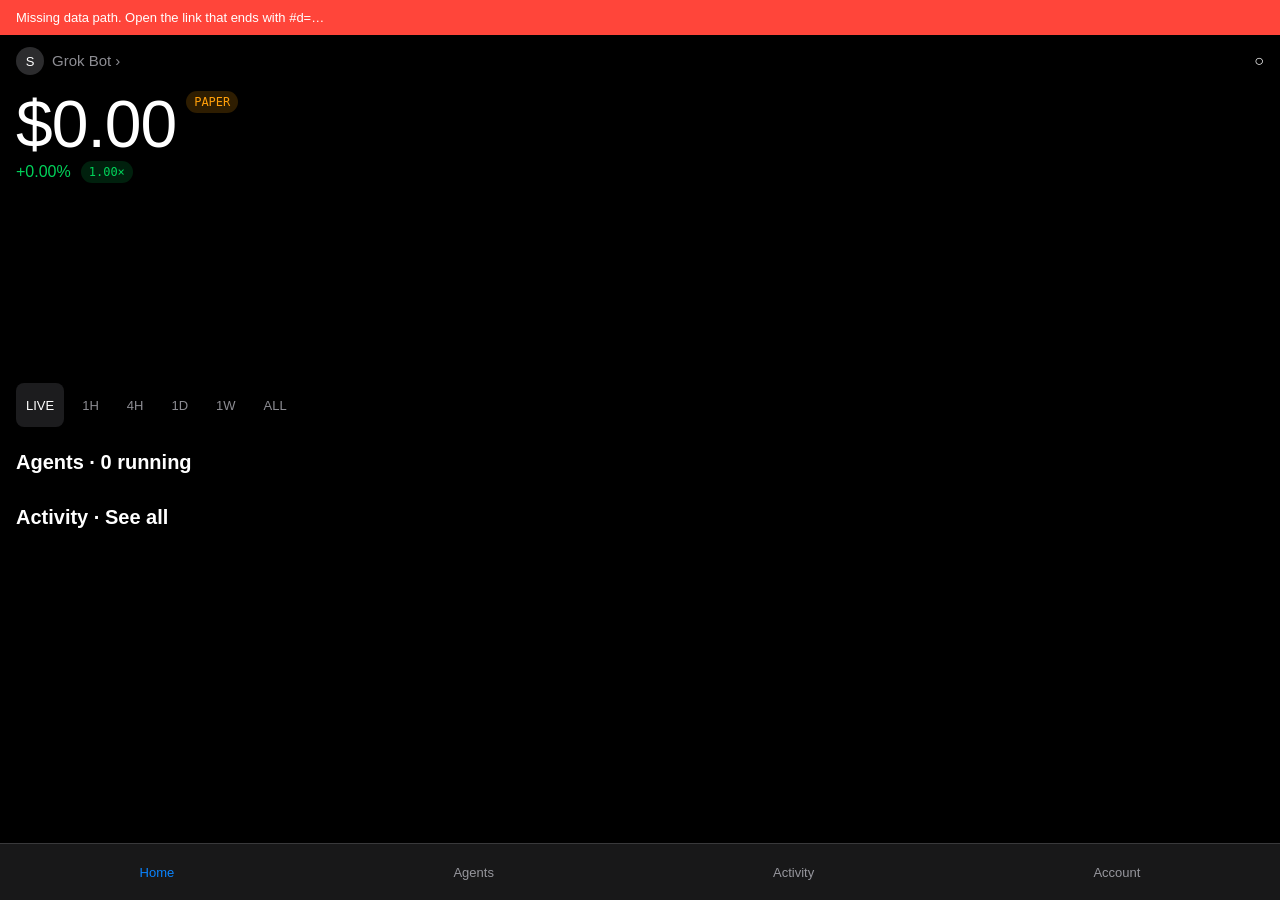
==== index.html @ 88a64cfe "Publish the plan-B static trading desk. Add the static home-screen app, paper-trading data tree, and" ====
<!doctype html>
<html lang="en">
<head>
  <meta charset="utf-8" />
  <meta name="viewport" content="width=device-width, initial-scale=1, viewport-fit=cover" />
  <meta name="theme-color" content="#000000" />
  <meta name="apple-mobile-web-app-capable" content="yes" />
  <meta name="mobile-web-app-capable" content="yes" />
  <meta name="apple-mobile-web-app-status-bar-style" content="black-translucent" />
  <link rel="manifest" href="manifest.json" />
  <link rel="apple-touch-icon" href="icons/icon-180.png" />
  <title>Trading Desk</title>
  <link rel="stylesheet" href="app.css" />
</head>
<body>
  <div id="err" class="err" hidden></div>
  <header class="nav">
    <div class="nav-left"><span class="avatar" id="avatar">S</span><span class="brand">Grok Bot ›</span></div>
    <div class="nav-right"><span class="bell" id="bell">○</span></div>
  </header>
  <main id="home" class="tab">
    <div class="balance-row">
      <div id="balance" class="balance">$0.00</div>
      <span id="paper" class="pill orange" hidden>PAPER</span>
    </div>
    <div class="subrow"><span id="today" class="today">+0.00%</span><span id="mult" class="pill green">1.00×</span></div>
    <canvas id="chart" width="390" height="180"></canvas>
    <div class="ranges" id="ranges">
      <button data-r="LIVE" class="on">LIVE</button>
      <button data-r="1H">1H</button><button data-r="4H">4H</button>
      <button data-r="1D">1D</button><button data-r="1W">1W</button><button data-r="ALL">ALL</button>
    </div>
    <h2>Agents · <span id="agentCount">0</span> running</h2>
    <div id="agents" class="carousel"></div>
    <h2>Activity · See all</h2>
    <div id="activity" class="activity"></div>
  </main>
  <nav class="tabs">
    <button class="on" data-tab="home">Home</button>
    <button data-tab="agentsTab">Agents</button>
    <button data-tab="activityTab">Activity</button>
    <button data-tab="account">Account</button>
  </nav>
  <script src="chart.js"></script>
  <script src="app.js"></script>
</body>
</html>
---- app.css ----
*{box-sizing:border-box;-webkit-tap-highlight-color:transparent}
html,body{margin:0;background:#000;color:#fff;font-family:-apple-system,BlinkMacSystemFont,"SF Pro Text","Segoe UI",Roboto,sans-serif;min-height:100%}
.nav{display:flex;justify-content:space-between;align-items:center;padding:calc(12px + env(safe-area-inset-top)) 16px 8px}
.avatar{width:28px;height:28px;border-radius:50%;background:#2c2c2e;display:inline-flex;align-items:center;justify-content:center;margin-right:8px;font-size:13px}
.brand{color:rgba(235,235,245,.6);font-size:15px}
.balance{font-family:"SF Pro Display",-apple-system,sans-serif;font-size:66px;font-variant-numeric:tabular-nums;letter-spacing:-1px;line-height:1}
.balance-row{display:flex;align-items:flex-start;gap:10px;padding:8px 16px 0}
.subrow{padding:4px 16px 12px;display:flex;gap:10px;align-items:center}
.today{color:#00d35a;font-variant-numeric:tabular-nums}
.pill{display:inline-block;padding:4px 8px;border-radius:999px;font-size:12px;font-family:ui-monospace,SFMono-Regular,Menlo,monospace}
.pill.green{background:rgba(0,211,90,.15);color:#00d35a}
.pill.orange{background:rgba(255,159,10,.18);color:#ff9f0a}
#chart{width:100%;height:180px;display:block}
.ranges{display:flex;gap:8px;padding:8px 16px;overflow-x:auto}
.ranges button,.tabs button{background:transparent;border:0;color:rgba(235,235,245,.6);font-size:13px;padding:8px 10px;min-height:44px}
.ranges button.on{color:#fff;background:#1c1c1e;border-radius:8px}
h2{font-size:20px;font-weight:600;padding:16px 16px 8px;margin:0}
.carousel{display:flex;gap:12px;overflow-x:auto;padding:0 16px 8px;scroll-snap-type:x mandatory}
.agent-card{flex:0 0 calc(100vw - 32px);aspect-ratio:504/470;background:#1c1c1e;border-radius:calc(42 * (100vw - 32px) / 504);padding:16px;scroll-snap-align:start}
.agent-card .name{font-size:17px;font-weight:600}
.agent-card .meta{color:rgba(235,235,245,.6);font-size:13px;margin-top:6px}
.activity{padding:0 16px 100px}
.row{display:flex;justify-content:space-between;gap:12px;padding:14px 0;border-bottom:1px solid rgba(84,84,88,.55)}
.row .t{font-size:15px}.row .s{color:rgba(235,235,245,.6);font-size:13px;margin-top:2px}
.row .v{font-variant-numeric:tabular-nums;text-align:right;font-size:15px}
.tabs{position:fixed;left:0;right:0;bottom:0;display:flex;justify-content:space-around;padding:6px 0 calc(6px + env(safe-area-inset-bottom));background:rgba(28,28,30,.86);backdrop-filter:blur(20px);-webkit-backdrop-filter:blur(20px);border-top:1px solid rgba(84,84,88,.55)}
.tabs button.on{color:#0a84ff}
.err{background:#ff453a;color:#fff;padding:10px 16px;font-size:13px}
.loading{background:#1c1c1e;border-radius:12px;height:24px;opacity:.5;animation:pulse 1.2s ease-in-out infinite}
@keyframes pulse{0%,100%{opacity:.5}50%{opacity:1}}
.empty{color:rgba(235,235,245,.6);padding:16px;font-size:14px}
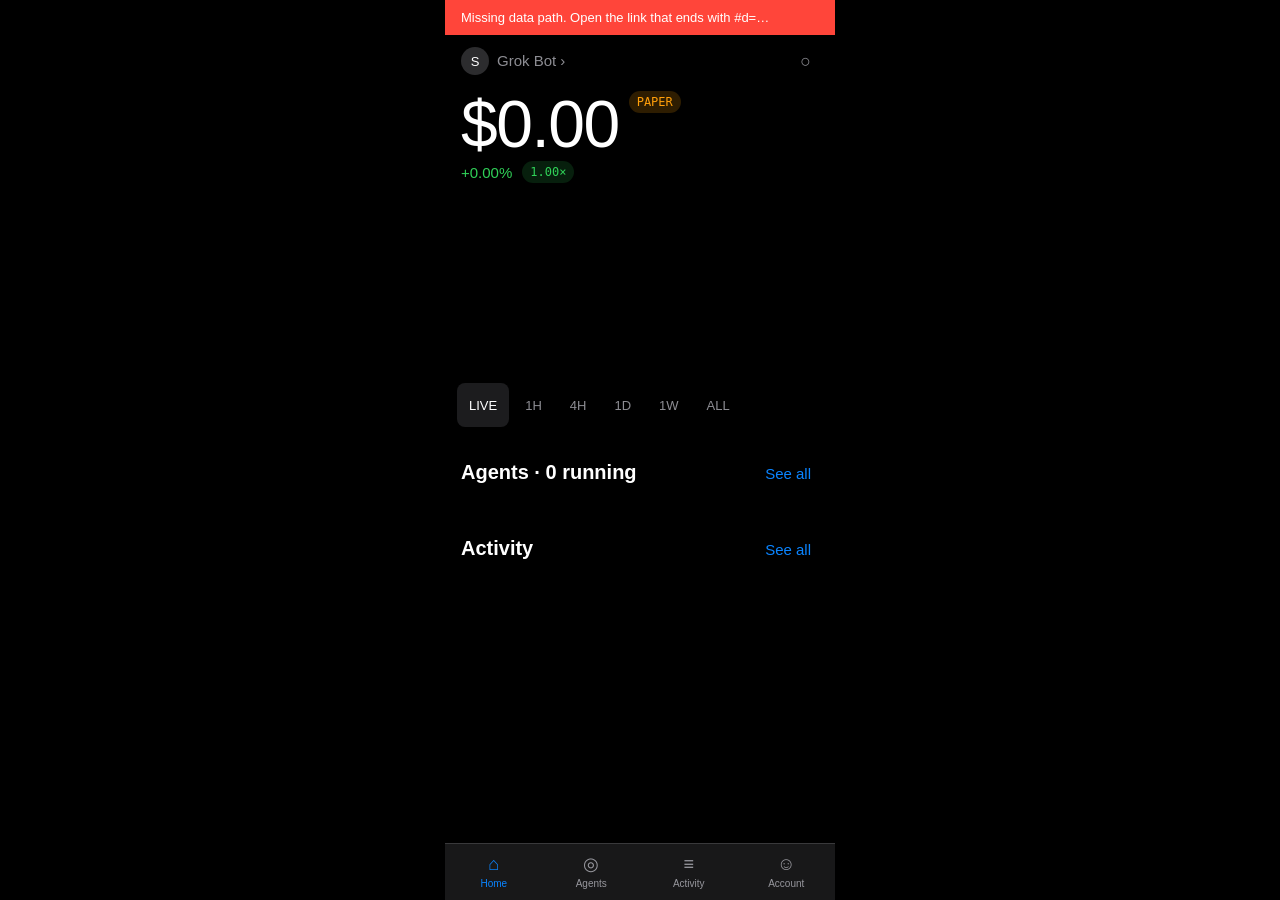
==== commit c40dd4ce: "step8: Android multi-screen desk UI Co-authored-by: sassyentrepreneurllc-bit <sassyentrepreneurllc-b" ====
--- a/index.html
+++ b/index.html
@@ -2,11 +2,12 @@
 <html lang="en">
 <head>
   <meta charset="utf-8" />
-  <meta name="viewport" content="width=device-width, initial-scale=1, viewport-fit=cover" />
+  <meta name="viewport" content="width=device-width, initial-scale=1, viewport-fit=cover, maximum-scale=1" />
   <meta name="theme-color" content="#000000" />
   <meta name="apple-mobile-web-app-capable" content="yes" />
   <meta name="mobile-web-app-capable" content="yes" />
   <meta name="apple-mobile-web-app-status-bar-style" content="black-translucent" />
+  <meta name="apple-mobile-web-app-title" content="Desk" />
   <link rel="manifest" href="manifest.json" />
   <link rel="apple-touch-icon" href="icons/icon-180.png" />
   <title>Trading Desk</title>
@@ -14,33 +15,170 @@
 </head>
 <body>
   <div id="err" class="err" hidden></div>
-  <header class="nav">
-    <div class="nav-left"><span class="avatar" id="avatar">S</span><span class="brand">Grok Bot ›</span></div>
-    <div class="nav-right"><span class="bell" id="bell">○</span></div>
-  </header>
-  <main id="home" class="tab">
+
+  <!-- HOME -->
+  <main id="view-home" class="view tab-view on">
+    <header class="nav">
+      <div class="nav-left"><span class="avatar" id="avatar">S</span><span class="brand">Grok Bot ›</span></div>
+      <div class="nav-right"><span class="bell" id="bell" title="Alerts via Telegram">○</span></div>
+    </header>
     <div class="balance-row">
       <div id="balance" class="balance">$0.00</div>
       <span id="paper" class="pill orange" hidden>PAPER</span>
     </div>
-    <div class="subrow"><span id="today" class="today">+0.00%</span><span id="mult" class="pill green">1.00×</span></div>
-    <canvas id="chart" width="390" height="180"></canvas>
+    <div class="subrow">
+      <span id="today" class="today">+0.00%</span>
+      <span id="mult" class="pill green">1.00×</span>
+    </div>
+    <canvas id="chart" class="line-chart" width="390" height="180"></canvas>
     <div class="ranges" id="ranges">
-      <button data-r="LIVE" class="on">LIVE</button>
-      <button data-r="1H">1H</button><button data-r="4H">4H</button>
-      <button data-r="1D">1D</button><button data-r="1W">1W</button><button data-r="ALL">ALL</button>
+      <button type="button" data-r="LIVE" class="on">LIVE</button>
+      <button type="button" data-r="1H">1H</button>
+      <button type="button" data-r="4H">4H</button>
+      <button type="button" data-r="1D">1D</button>
+      <button type="button" data-r="1W">1W</button>
+      <button type="button" data-r="ALL">ALL</button>
     </div>
-    <h2>Agents · <span id="agentCount">0</span> running</h2>
-    <div id="agents" class="carousel"></div>
-    <h2>Activity · See all</h2>
-    <div id="activity" class="activity"></div>
+    <div class="sec-head">
+      <h2>Agents · <span id="agentCount">0</span> running</h2>
+      <button type="button" class="linkish" data-goto="agents">See all</button>
+    </div>
+    <div id="agentsCarousel" class="carousel"></div>
+    <div class="sec-head">
+      <h2>Activity</h2>
+      <button type="button" class="linkish" data-goto="activity">See all</button>
+    </div>
+    <div id="activityPreview" class="activity"></div>
   </main>
-  <nav class="tabs">
-    <button class="on" data-tab="home">Home</button>
-    <button data-tab="agentsTab">Agents</button>
-    <button data-tab="activityTab">Activity</button>
-    <button data-tab="account">Account</button>
+
+  <!-- AGENTS TAB -->
+  <main id="view-agents" class="view tab-view" hidden>
+    <header class="page-head"><h1>Agents</h1></header>
+    <div id="agentsList" class="list-pad"></div>
+  </main>
+
+  <!-- ACTIVITY TAB -->
+  <main id="view-activity" class="view tab-view" hidden>
+    <header class="page-head"><h1>Activity</h1></header>
+    <div id="activityList" class="activity list-pad"></div>
+  </main>
+
+  <!-- ACCOUNT TAB -->
+  <main id="view-account" class="view tab-view" hidden>
+    <header class="page-head"><h1>Account</h1></header>
+    <div class="list-pad account">
+      <section class="card">
+        <div class="row-line">
+          <div>
+            <div class="label">Mode</div>
+            <div id="acctMode" class="value">PAPER</div>
+          </div>
+          <span id="acctModePill" class="pill orange">PAPER</span>
+        </div>
+        <p class="hint" id="acctModeHint">Plan B — switch LIVE via Telegram / bot (no POST from this app).</p>
+      </section>
+      <section class="card">
+        <div class="label">Stack</div>
+        <div id="acctStack" class="value big">$200.00</div>
+        <p class="hint">Read-only on Plan B (from account.json).</p>
+      </section>
+      <section class="card tap" id="acctProfile">
+        <div class="row-line">
+          <div>
+            <div class="label">FOMO profile</div>
+            <div id="acctHandle" class="value">@sstest</div>
+          </div>
+          <span class="chev">›</span>
+        </div>
+      </section>
+      <section class="card tap" id="acctInvite">
+        <div class="row-line">
+          <div>
+            <div class="label">Invite</div>
+            <div class="value">Share FOMO signup</div>
+          </div>
+          <span class="chev">›</span>
+        </div>
+      </section>
+      <section class="card">
+        <div class="label">Alerts</div>
+        <div id="acctTg" class="value">Telegram · not connected</div>
+        <p class="hint">Alerts via Telegram (Plan B — no web push).</p>
+      </section>
+      <section class="card">
+        <div class="label">Hosting</div>
+        <div id="acctHost" class="value">Plan B</div>
+        <p class="hint" id="acctHostNote"></p>
+      </section>
+      <section class="card">
+        <div class="sec-head tight"><h2>Settings</h2><span class="muted">read-only</span></div>
+        <div id="settingsGroups"></div>
+      </section>
+    </div>
+  </main>
+
+  <!-- AGENT DECISIONS (overlay) -->
+  <main id="view-agent" class="view overlay" hidden>
+    <header class="page-head">
+      <button type="button" class="back" data-back>‹</button>
+      <h1 id="agentTitle">Agent</h1>
+    </header>
+    <div id="agentDecisions" class="activity list-pad"></div>
+  </main>
+
+  <!-- AUDITOR -->
+  <main id="view-audit" class="view overlay" hidden>
+    <header class="page-head">
+      <button type="button" class="back" data-back>‹</button>
+      <h1>Auditor</h1>
+    </header>
+    <div class="list-pad">
+      <div id="auditStatus" class="audit-status"></div>
+      <div id="auditLayers" class="layers"></div>
+      <a id="auditFomo" class="btn primary" href="#" target="_blank" rel="noopener" hidden>Open on FOMO</a>
+    </div>
+  </main>
+
+  <!-- COIN -->
+  <main id="view-coin" class="view overlay" hidden>
+    <header class="page-head">
+      <button type="button" class="back" data-back>‹</button>
+      <h1 id="coinTitle">Coin</h1>
+    </header>
+    <div class="list-pad coin">
+      <div class="coin-meta">
+        <div id="coinName" class="coin-name">—</div>
+        <div class="coin-tags">
+          <span class="pill blue">Solana</span>
+          <span id="coinAge" class="pill">—</span>
+          <span id="coinShield" class="pill">shield —</span>
+        </div>
+      </div>
+      <div class="coin-price-row">
+        <div id="coinPrice" class="coin-price">$0</div>
+        <div id="coinPct" class="today">—</div>
+      </div>
+      <canvas id="candleChart" class="candle-chart" width="390" height="220"></canvas>
+      <div class="stats-grid" id="coinStats"></div>
+      <section class="card" id="posCard" hidden>
+        <div class="label">Position</div>
+        <div id="posBody"></div>
+      </section>
+      <section class="card" id="exitCard" hidden>
+        <div class="label">Exit</div>
+        <div id="exitBody"></div>
+      </section>
+      <a id="coinFomo" class="btn primary" href="#" target="_blank" rel="noopener" hidden>Buy on FOMO</a>
+    </div>
+  </main>
+
+  <nav class="tabs" id="tabBar">
+    <button type="button" class="on" data-tab="home"><span class="ico">⌂</span>Home</button>
+    <button type="button" data-tab="agents"><span class="ico">◎</span>Agents</button>
+    <button type="button" data-tab="activity"><span class="ico">≡</span>Activity</button>
+    <button type="button" data-tab="account"><span class="ico">☺</span>Account</button>
   </nav>
+
   <script src="chart.js"></script>
   <script src="app.js"></script>
 </body>
--- a/app.css
+++ b/app.css
@@ -1,31 +1,108 @@
 *{box-sizing:border-box;-webkit-tap-highlight-color:transparent}
-html,body{margin:0;background:#000;color:#fff;font-family:-apple-system,BlinkMacSystemFont,"SF Pro Text","Segoe UI",Roboto,sans-serif;min-height:100%}
+html,body{margin:0;background:#000;color:#fff;font-family:-apple-system,BlinkMacSystemFont,"SF Pro Text","Segoe UI",Roboto,Helvetica,Arial,sans-serif;min-height:100%;max-width:390px;margin-left:auto;margin-right:auto}
+body{padding-bottom:calc(64px + env(safe-area-inset-bottom))}
+button,a.btn{font:inherit;color:inherit}
+.view[hidden],.tab-view[hidden],.overlay[hidden]{display:none!important}
+.view.on{display:block}
+
 .nav{display:flex;justify-content:space-between;align-items:center;padding:calc(12px + env(safe-area-inset-top)) 16px 8px}
+.page-head{display:flex;align-items:center;gap:8px;padding:calc(12px + env(safe-area-inset-top)) 12px 8px;position:sticky;top:0;background:rgba(0,0,0,.88);backdrop-filter:blur(16px);-webkit-backdrop-filter:blur(16px);z-index:5}
+.page-head h1{font-size:20px;font-weight:600;margin:0;flex:1}
+.back{background:transparent;border:0;color:#0a84ff;font-size:28px;line-height:1;padding:4px 8px;min-width:44px;min-height:44px}
 .avatar{width:28px;height:28px;border-radius:50%;background:#2c2c2e;display:inline-flex;align-items:center;justify-content:center;margin-right:8px;font-size:13px}
 .brand{color:rgba(235,235,245,.6);font-size:15px}
-.balance{font-family:"SF Pro Display",-apple-system,sans-serif;font-size:66px;font-variant-numeric:tabular-nums;letter-spacing:-1px;line-height:1}
+.bell{color:rgba(235,235,245,.6);font-size:18px;padding:8px}
+
+.balance{font-family:"SF Pro Display",-apple-system,sans-serif;font-size:66px;font-variant-numeric:tabular-nums;letter-spacing:-1.5px;line-height:1}
 .balance-row{display:flex;align-items:flex-start;gap:10px;padding:8px 16px 0}
 .subrow{padding:4px 16px 12px;display:flex;gap:10px;align-items:center}
-.today{color:#00d35a;font-variant-numeric:tabular-nums}
-.pill{display:inline-block;padding:4px 8px;border-radius:999px;font-size:12px;font-family:ui-monospace,SFMono-Regular,Menlo,monospace}
-.pill.green{background:rgba(0,211,90,.15);color:#00d35a}
+.today{color:#30d158;font-variant-numeric:tabular-nums;font-size:15px;font-weight:500}
+.today.down{color:#ff453a}
+.pill{display:inline-block;padding:4px 8px;border-radius:999px;font-size:12px;font-family:ui-monospace,SFMono-Regular,Menlo,monospace;background:#2c2c2e;color:rgba(235,235,245,.8)}
+.pill.green{background:rgba(48,209,88,.15);color:#30d158}
 .pill.orange{background:rgba(255,159,10,.18);color:#ff9f0a}
-#chart{width:100%;height:180px;display:block}
-.ranges{display:flex;gap:8px;padding:8px 16px;overflow-x:auto}
-.ranges button,.tabs button{background:transparent;border:0;color:rgba(235,235,245,.6);font-size:13px;padding:8px 10px;min-height:44px}
-.ranges button.on{color:#fff;background:#1c1c1e;border-radius:8px}
-h2{font-size:20px;font-weight:600;padding:16px 16px 8px;margin:0}
-.carousel{display:flex;gap:12px;overflow-x:auto;padding:0 16px 8px;scroll-snap-type:x mandatory}
-.agent-card{flex:0 0 calc(100vw - 32px);aspect-ratio:504/470;background:#1c1c1e;border-radius:calc(42 * (100vw - 32px) / 504);padding:16px;scroll-snap-align:start}
+.pill.blue{background:rgba(10,132,255,.18);color:#0a84ff}
+.pill.cyan{background:rgba(100,210,255,.18);color:#64d2ff}
+.pill.yellow{background:rgba(255,214,10,.18);color:#ffd60a}
+.pill.pink{background:rgba(255,107,154,.18);color:#ff6b9a}
+.pill.red{background:rgba(255,69,58,.18);color:#ff453a}
+
+.line-chart,.candle-chart{width:100%;height:180px;display:block}
+.candle-chart{height:220px}
+.ranges{display:flex;gap:4px;padding:8px 12px;overflow-x:auto;-webkit-overflow-scrolling:touch}
+.ranges button{background:transparent;border:0;color:rgba(235,235,245,.6);font-size:13px;padding:8px 12px;min-height:44px;border-radius:8px}
+.ranges button.on{color:#fff;background:#1c1c1e}
+
+.sec-head{display:flex;align-items:baseline;justify-content:space-between;padding:16px 16px 8px}
+.sec-head.tight{padding:0 0 8px}
+.sec-head h2,h2{font-size:20px;font-weight:600;margin:0}
+.linkish{background:transparent;border:0;color:#0a84ff;font-size:15px;padding:8px;min-height:44px}
+.muted{color:rgba(235,235,245,.6);font-size:13px}
+
+.carousel{display:flex;gap:12px;overflow-x:auto;padding:0 16px 8px;scroll-snap-type:x mandatory;-webkit-overflow-scrolling:touch}
+.agent-card{flex:0 0 calc(100% - 32px);max-width:358px;min-height:140px;background:#1c1c1e;border-radius:24px;padding:18px;scroll-snap-align:start;border:0;text-align:left;cursor:pointer}
 .agent-card .name{font-size:17px;font-weight:600}
 .agent-card .meta{color:rgba(235,235,245,.6);font-size:13px;margin-top:6px}
-.activity{padding:0 16px 100px}
-.row{display:flex;justify-content:space-between;gap:12px;padding:14px 0;border-bottom:1px solid rgba(84,84,88,.55)}
+.agent-card .status{margin-top:14px}
+.agent-card.compact{flex:none;width:100%;max-width:none;margin-bottom:10px;border-radius:16px;min-height:0}
+
+.activity{padding:0 16px 24px}
+.list-pad{padding:0 16px 24px}
+.row{display:flex;justify-content:space-between;gap:12px;padding:14px 0;border-bottom:1px solid rgba(84,84,88,.55);cursor:pointer;background:transparent;border-left:0;border-right:0;border-top:0;width:100%;text-align:left;color:inherit}
 .row .t{font-size:15px}.row .s{color:rgba(235,235,245,.6);font-size:13px;margin-top:2px}
-.row .v{font-variant-numeric:tabular-nums;text-align:right;font-size:15px}
-.tabs{position:fixed;left:0;right:0;bottom:0;display:flex;justify-content:space-around;padding:6px 0 calc(6px + env(safe-area-inset-bottom));background:rgba(28,28,30,.86);backdrop-filter:blur(20px);-webkit-backdrop-filter:blur(20px);border-top:1px solid rgba(84,84,88,.55)}
+.row .v{font-variant-numeric:tabular-nums;text-align:right;font-size:15px;color:rgba(235,235,245,.8)}
+
+.tabs{position:fixed;left:0;right:0;bottom:0;display:flex;justify-content:space-around;padding:6px 0 calc(6px + env(safe-area-inset-bottom));background:rgba(28,28,30,.86);backdrop-filter:blur(20px);-webkit-backdrop-filter:blur(20px);border-top:1px solid rgba(84,84,88,.55);max-width:390px;margin:0 auto;z-index:20}
+.tabs button{background:transparent;border:0;color:rgba(235,235,245,.6);font-size:10px;padding:4px 8px;min-height:44px;display:flex;flex-direction:column;align-items:center;gap:2px;flex:1}
+.tabs button .ico{font-size:18px;line-height:1.2}
 .tabs button.on{color:#0a84ff}
-.err{background:#ff453a;color:#fff;padding:10px 16px;font-size:13px}
+
+.err{background:#ff453a;color:#fff;padding:10px 16px;font-size:13px;position:sticky;top:0;z-index:30}
+.empty{color:rgba(235,235,245,.6);padding:16px 0;font-size:14px}
+.card{background:#1c1c1e;border-radius:16px;padding:16px;margin-bottom:12px}
+.card.tap{cursor:pointer}
+.label{color:rgba(235,235,245,.6);font-size:13px;margin-bottom:4px}
+.value{font-size:17px;font-weight:500}
+.value.big{font-size:28px;font-variant-numeric:tabular-nums}
+.hint{color:rgba(235,235,245,.55);font-size:12px;margin:8px 0 0;line-height:1.35}
+.row-line{display:flex;justify-content:space-between;align-items:center;gap:12px}
+.chev{color:rgba(235,235,245,.4);font-size:22px}
+.setting-row{display:flex;justify-content:space-between;gap:12px;padding:10px 0;border-bottom:1px solid rgba(84,84,88,.4);font-size:13px}
+.setting-row:last-child{border-bottom:0}
+.setting-row .k{color:rgba(235,235,245,.7);word-break:break-all}
+.setting-row .v{font-variant-numeric:tabular-nums;color:#fff;text-align:right}
+.group-title{font-size:13px;color:#64d2ff;margin:14px 0 4px;text-transform:uppercase;letter-spacing:.04em}
+
+.layers{display:flex;flex-direction:column;gap:8px;margin:12px 0 20px}
+.layer{background:#1c1c1e;border-radius:12px;padding:12px 14px;display:flex;justify-content:space-between;align-items:center;gap:10px;border-left:3px solid #64d2ff}
+.layer.pass{border-left-color:#30d158}
+.layer.fail{border-left-color:#ff453a}
+.layer .ln{font-size:14px;font-weight:500}
+.layer .lv{font-size:12px;color:rgba(235,235,245,.6);margin-top:2px}
+.layer .mark{font-family:ui-monospace,Menlo,monospace;font-size:12px}
+.layer .mark.pass{color:#30d158}
+.layer .mark.fail{color:#ff453a}
+.layer.live{border-left-color:#64d2ff;animation:pulse 1.2s ease-in-out infinite}
+.audit-status{font-size:22px;font-weight:600;padding:8px 0 4px}
+.audit-status.ok{color:#30d158}
+.audit-status.bad{color:#ff453a}
+
+.coin-name{font-size:28px;font-weight:700;letter-spacing:-.3px}
+.coin-tags{display:flex;flex-wrap:wrap;gap:6px;margin-top:8px}
+.coin-price{font-size:34px;font-variant-numeric:tabular-nums;font-weight:600}
+.coin-price-row{display:flex;align-items:baseline;gap:12px;margin:12px 0}
+.stats-grid{display:grid;grid-template-columns:1fr 1fr;gap:10px;margin:12px 0 16px}
+.stat{background:#1c1c1e;border-radius:12px;padding:12px}
+.stat .k{font-size:12px;color:rgba(235,235,245,.55)}
+.stat .v{font-size:16px;font-variant-numeric:tabular-nums;margin-top:4px}
+
+.btn{display:block;text-align:center;text-decoration:none;padding:16px;border-radius:14px;font-size:17px;font-weight:600;margin:12px 0 24px;min-height:52px}
+.btn.primary{background:#0a84ff;color:#fff}
+.btn.primary[hidden]{display:none!important}
+.btn.sell{background:#ff9f0a;color:#000}
+
+@keyframes pulse{0%,100%{opacity:.55}50%{opacity:1}}
 .loading{background:#1c1c1e;border-radius:12px;height:24px;opacity:.5;animation:pulse 1.2s ease-in-out infinite}
-@keyframes pulse{0%,100%{opacity:.5}50%{opacity:1}}
-.empty{color:rgba(235,235,245,.6);padding:16px;font-size:14px}
+
+.overlay{position:fixed;inset:0;background:#000;z-index:40;overflow-y:auto;padding-bottom:calc(24px + env(safe-area-inset-bottom));max-width:390px;margin:0 auto}
+body.overlay-open .tabs{display:none}
